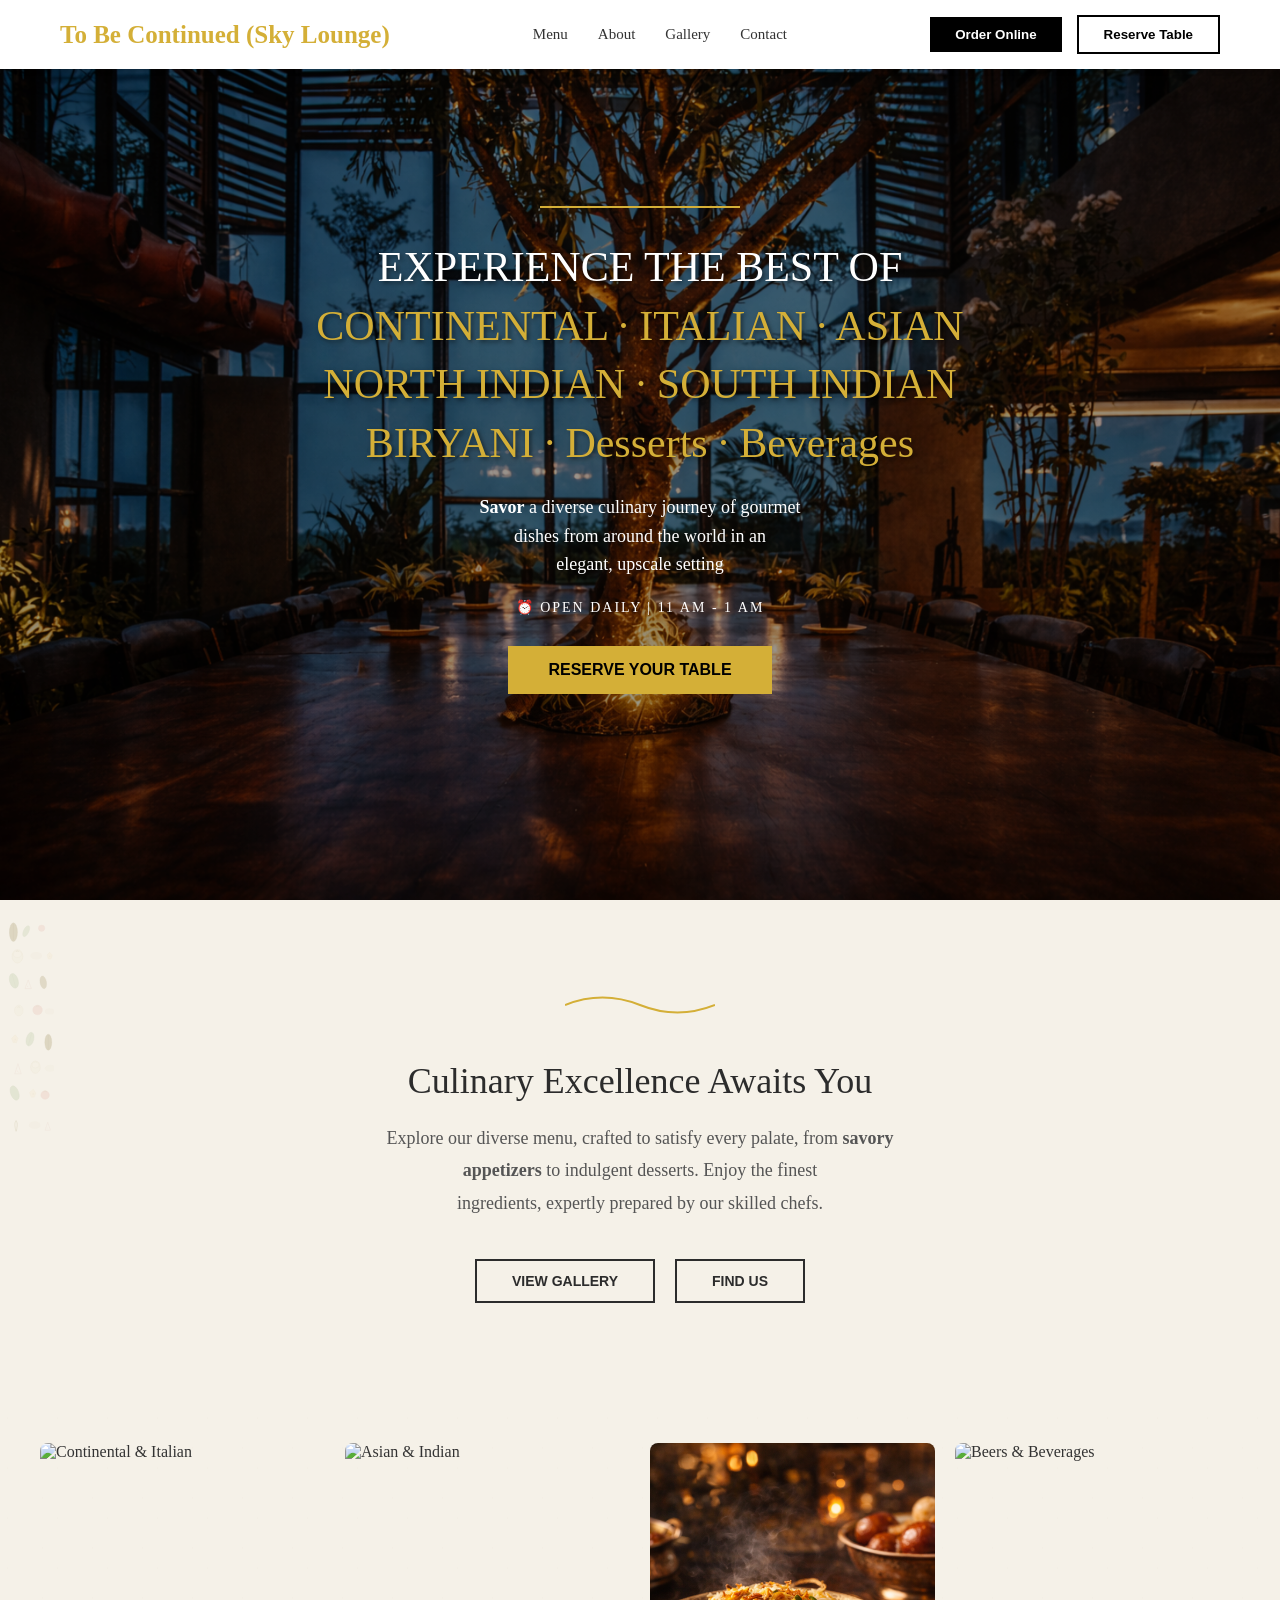
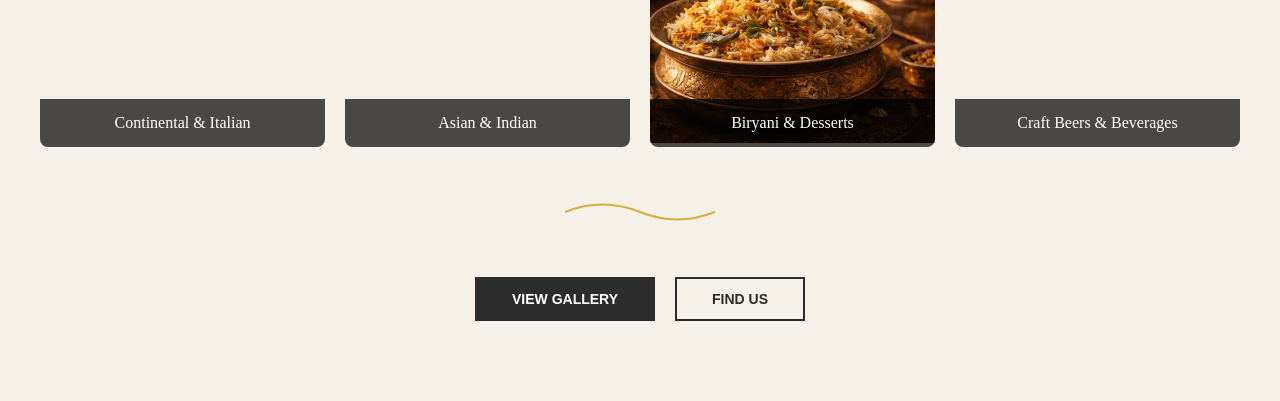
==== index.html @ f885dc2c "Initial commit: Restaurant website with frontend and backend" ====
<!DOCTYPE html>
<html lang="en">
<head>
    <meta charset="UTF-8">
    <meta name="viewport" content="width=device-width, initial-scale=1.0">
    <title>Your Name - Fine Dining Restaurant</title>
    <link rel="stylesheet" href="styles.css">
</head>
<body>
    <!-- Header -->
    <header class="header">
        <div class="container">
            <div class="logo">To Be Continued (Sky Lounge) </div>
            <nav class="nav-menu">
                <a href="#menu">Menu</a>
                <a href="#about">About</a>
                <a href="#gallery">Gallery</a>
                <a href="#contact">Contact</a>
            </nav>
            <div class="header-right">
                <button class="btn-order">Order Online</button>
                <button class="btn-reserve">Reserve Table</button>
            </div>
        </div>
    </header>

    <!-- Hero Section -->
    <section class="hero">
        <div class="hero-overlay"></div>
        <div class="hero-content">
            <div class="decorative-line"></div>
            <h1 class="hero-title">
                EXPERIENCE THE BEST OF<br>
                <span class="cuisine-types">CONTINENTAL · ITALIAN · ASIAN<br>
                NORTH INDIAN · SOUTH INDIAN<br>
                BIRYANI · Desserts · Beverages </span> 
            </h1>
            <p class="hero-subtitle">
                <strong>Savor</strong> a diverse culinary journey of gourmet<br>
                dishes from around the world in an<br>
                elegant, upscale setting
            </p>
            <p class="hours">⏰ OPEN DAILY | 11 AM - 1 AM</p>
            <button class="btn-reserve-large">RESERVE YOUR TABLE</button>
        </div>
    </section>

    <!-- About Section -->
    <section class="about">
        <div class="about-wrapper">
            <div class="decorative-sidebar">
                <div class="food-illustration leaf-1"></div>
                <div class="food-illustration garlic"></div>
                <div class="food-illustration leaf-2"></div>
                <div class="food-illustration tomato"></div>
                <div class="food-illustration cheese"></div>
                <div class="food-illustration leaf-3"></div>
            </div>
            <div class="container">
                <div class="decorative-divider"></div>
                <h2 class="section-title">Culinary Excellence Awaits You</h2>
                <p class="section-description">
                    Explore our diverse menu, crafted to satisfy every palate, from <strong>savory<br>
                    appetizers</strong> to indulgent desserts. Enjoy the finest<br>
                    ingredients, expertly prepared by our skilled chefs.
                </p>
                <div class="button-group">
                    <button class="btn-outline">VIEW GALLERY</button>
                    <button class="btn-outline">FIND US</button>
                </div>
            </div>
        </div>
    </section>

    <!-- Menu Gallery -->
    <section class="menu-gallery">
        <div class="gallery-grid">
            <div class="gallery-item">
                <img src="images/continental.jpg" alt="Continental & Italian">
                <div class="gallery-caption">Continental & Italian</div>
            </div>
            <div class="gallery-item">
                <img src="images/asian.jpg" alt="Asian & Indian">
                <div class="gallery-caption">Asian & Indian</div>
            </div>
            <div class="gallery-item">
                <img src="images/biryani.png" alt="Biryani & Desserts">
                <div class="gallery-caption">Biryani & Desserts</div>
            </div>
            <div class="gallery-item">
                <img src="images/beverages.png" alt="Beers & Beverages">
                <div class="gallery-caption">Craft Beers & Beverages</div>
            </div>
        </div>
        <div class="decorative-divider"></div>
        <div class="button-group">
            <button class="btn-dark">VIEW GALLERY</button>
            <button class="btn-outline">FIND US</button>
        </div>
    </section>

    <!-- Reservation Modal -->
    <div id="reservationModal" class="modal">
        <div class="modal-content">
            <span class="close">&times;</span>
            <h2>Reserve Your Table</h2>
            <form id="reservationForm">
                <input type="text" id="name" placeholder="Your Name" required>
                <input type="email" id="email" placeholder="Email" required>
                <input type="tel" id="phone" placeholder="Phone Number" required>
                <input type="date" id="date" required>
                <input type="time" id="time" required>
                <input type="number" id="guests" placeholder="Number of Guests" min="1" required>
                <button type="submit" class="btn-submit">CONFIRM RESERVATION</button>
            </form>
        </div>
    </div>

    <script src="script.js"></script>
</body>
</html>
---- styles.css ----
* {
    margin: 0;
    padding: 0;
    box-sizing: border-box;
}

body {
    font-family: 'Georgia', serif;
    color: #333;
    overflow-x: hidden;
}

.container {
    max-width: 1200px;
    margin: 0 auto;
    padding: 0 20px;
}

/* Header */
.header {
    position: fixed;
    top: 0;
    width: 100%;
    background: white;
    padding: 15px 0;
    z-index: 1000;
    box-shadow: 0 2px 5px rgba(0,0,0,0.1);
}

.header .container {
    display: flex;
    justify-content: space-between;
    align-items: center;
}

.logo {
    font-size: 25px;
    color: #d4af37;
    font-weight: bold;
}

.nav-menu {
    display: flex;
    gap: 30px;
}

.nav-menu a {
    color: #333;
    text-decoration: none;
    font-size: 15px;
    transition: color 0.3s;
}

.nav-menu a:hover {
    color: #d4af37;
}

.header-right {
    display: flex;
    align-items: center;
    gap: 15px;
}

.btn-order {
    background: #000;
    color: white;
    border: none;
    padding: 10px 25px;
    font-weight: bold;
    cursor: pointer;
    transition: all 0.3s;
}

.btn-order:hover {
    background: #333;
}

.btn-reserve {
    background: white;
    color: #000;
    border: 2px solid #000;
    padding: 10px 25px;
    font-weight: bold;
    cursor: pointer;
    transition: all 0.3s;
}

.btn-reserve:hover {
    background: #000;
    color: white;
}

/* Hero Section */
.hero {
    position: relative;
    height: 100vh;
    background: url('images/hero-bg.png') center/cover no-repeat;
    display: flex;
    align-items: center;
    justify-content: center;
    text-align: center;
    color: white;
}

.hero-overlay {
    position: absolute;
    top: 0;
    left: 0;
    width: 100%;
    height: 100%;
    background: rgba(0, 0, 0, 0.4);
}

.hero-content {
    position: relative;
    z-index: 1;
    max-width: 800px;
}

.decorative-line {
    width: 200px;
    height: 2px;
    background: #d4af37;
    margin: 0 auto 30px;
}

.hero-title {
    font-size: 42px;
    font-weight: normal;
    line-height: 1.4;
    margin-bottom: 20px;
    text-shadow: 2px 2px 4px rgba(0, 0, 0, 0.5);
}

.cuisine-types {
    color: #d4af37;
}

.hero-subtitle {
    font-size: 18px;
    line-height: 1.6;
    margin-bottom: 20px;
}

.hours {
    font-size: 14px;
    margin-bottom: 30px;
    letter-spacing: 2px;
}

.btn-reserve-large {
    background: #d4af37;
    color: #000;
    border: none;
    padding: 15px 40px;
    font-size: 16px;
    font-weight: bold;
    cursor: pointer;
    transition: all 0.3s;
}

.btn-reserve-large:hover {
    background: #f0c14b;
    transform: scale(1.05);
}

/* About Section */
.about {
    padding: 80px 20px;
    background: #f5f1e8;
    text-align: center;
    position: relative;
    overflow: visible;
}

.about::before {
    content: '';
    position: absolute;
    top: 0;
    left: 0;
    width: 200px;
    height: 100%;
    background-image: url('images/decorative-left.svg');
    background-repeat: no-repeat;
    background-position: left center;
    background-size: contain;
    pointer-events: none;
    z-index: 1;
}

.about-wrapper {
    position: relative;
    z-index: 2;
}

.decorative-sidebar {
    display: none;
}

.food-illustration {
    display: none;
}

.decorative-divider {
    width: 150px;
    height: 50px;
    margin: 0 auto 30px;
    background: url('data:image/svg+xml,<svg xmlns="http://www.w3.org/2000/svg" viewBox="0 0 150 50"><path d="M0,25 Q37.5,10 75,25 T150,25" stroke="%23d4af37" fill="none" stroke-width="2"/></svg>') center/contain no-repeat;
}

.section-title {
    font-size: 36px;
    color: #2c2c2c;
    margin-bottom: 20px;
    font-weight: normal;
}

.section-description {
    font-size: 18px;
    line-height: 1.8;
    color: #555;
    margin-bottom: 40px;
}

.button-group {
    display: flex;
    gap: 20px;
    justify-content: center;
    margin-top: 40px;
}

.btn-outline {
    background: transparent;
    border: 2px solid #2c2c2c;
    color: #2c2c2c;
    padding: 12px 35px;
    font-size: 14px;
    font-weight: bold;
    cursor: pointer;
    transition: all 0.3s;
}

.btn-outline:hover {
    background: #2c2c2c;
    color: white;
}

.btn-dark {
    background: #2c2c2c;
    border: 2px solid #2c2c2c;
    color: white;
    padding: 12px 35px;
    font-size: 14px;
    font-weight: bold;
    cursor: pointer;
    transition: all 0.3s;
}

.btn-dark:hover {
    background: #000;
}

/* Menu Gallery */
.menu-gallery {
    padding: 60px 20px 80px;
    background: #f5f1e8;
    position: relative;
    overflow: hidden;
}

.menu-gallery::before {
    content: '';
    position: absolute;
    top: 0;
    left: 0;
    width: 100%;
    height: 100%;
    background-image: 
        radial-gradient(circle at 15% 70%, rgba(210, 180, 140, 0.03) 1px, transparent 1px),
        radial-gradient(circle at 85% 30%, rgba(210, 180, 140, 0.03) 1px, transparent 1px);
    background-size: 50px 50px;
    pointer-events: none;
}

.menu-gallery::after {
    content: '';
    position: absolute;
    top: -2px;
    left: 0;
    width: 100%;
    height: 30px;
    background: 
        radial-gradient(circle at 25px 0, transparent 25px, #f5f1e8 25px) 0 0,
        radial-gradient(circle at 75px 0, transparent 25px, #f5f1e8 25px) 50px 0;
    background-size: 50px 30px;
    background-repeat: repeat-x;
}

.gallery-grid {
    display: grid;
    grid-template-columns: repeat(4, 1fr);
    gap: 20px;
    max-width: 1200px;
    margin: 0 auto 40px;
}

.gallery-item {
    position: relative;
    overflow: hidden;
    border-radius: 8px;
    cursor: pointer;
}

.gallery-item img {
    width: 100%;
    height: 300px;
    object-fit: cover;
    transition: transform 0.3s;
}

.gallery-item:hover img {
    transform: scale(1.1);
}

.gallery-caption {
    position: absolute;
    bottom: 0;
    left: 0;
    right: 0;
    background: rgba(0, 0, 0, 0.7);
    color: white;
    padding: 15px;
    text-align: center;
    font-size: 16px;
}

/* Modal */
.modal {
    display: none;
    position: fixed;
    z-index: 2000;
    left: 0;
    top: 0;
    width: 100%;
    height: 100%;
    background: rgba(0, 0, 0, 0.7);
}

.modal-content {
    background: white;
    margin: 5% auto;
    padding: 40px;
    width: 90%;
    max-width: 500px;
    border-radius: 10px;
    position: relative;
}

.close {
    position: absolute;
    right: 20px;
    top: 15px;
    font-size: 30px;
    cursor: pointer;
    color: #999;
}

.close:hover {
    color: #000;
}

.modal-content h2 {
    margin-bottom: 30px;
    color: #2c2c2c;
}

.modal-content form {
    display: flex;
    flex-direction: column;
    gap: 15px;
}

.modal-content input {
    padding: 12px;
    border: 1px solid #ddd;
    border-radius: 5px;
    font-size: 14px;
}

.btn-submit {
    background: #d4af37;
    color: #000;
    border: none;
    padding: 15px;
    font-weight: bold;
    cursor: pointer;
    margin-top: 10px;
    transition: all 0.3s;
}

.btn-submit:hover {
    background: #f0c14b;
}

/* Responsive */
@media (max-width: 768px) {
    .gallery-grid {
        grid-template-columns: repeat(2, 1fr);
    }
    
    .hero-title {
        font-size: 28px;
    }
    
    .section-title {
        font-size: 28px;
    }
    
    .button-group {
        flex-direction: column;
        align-items: center;
    }
}
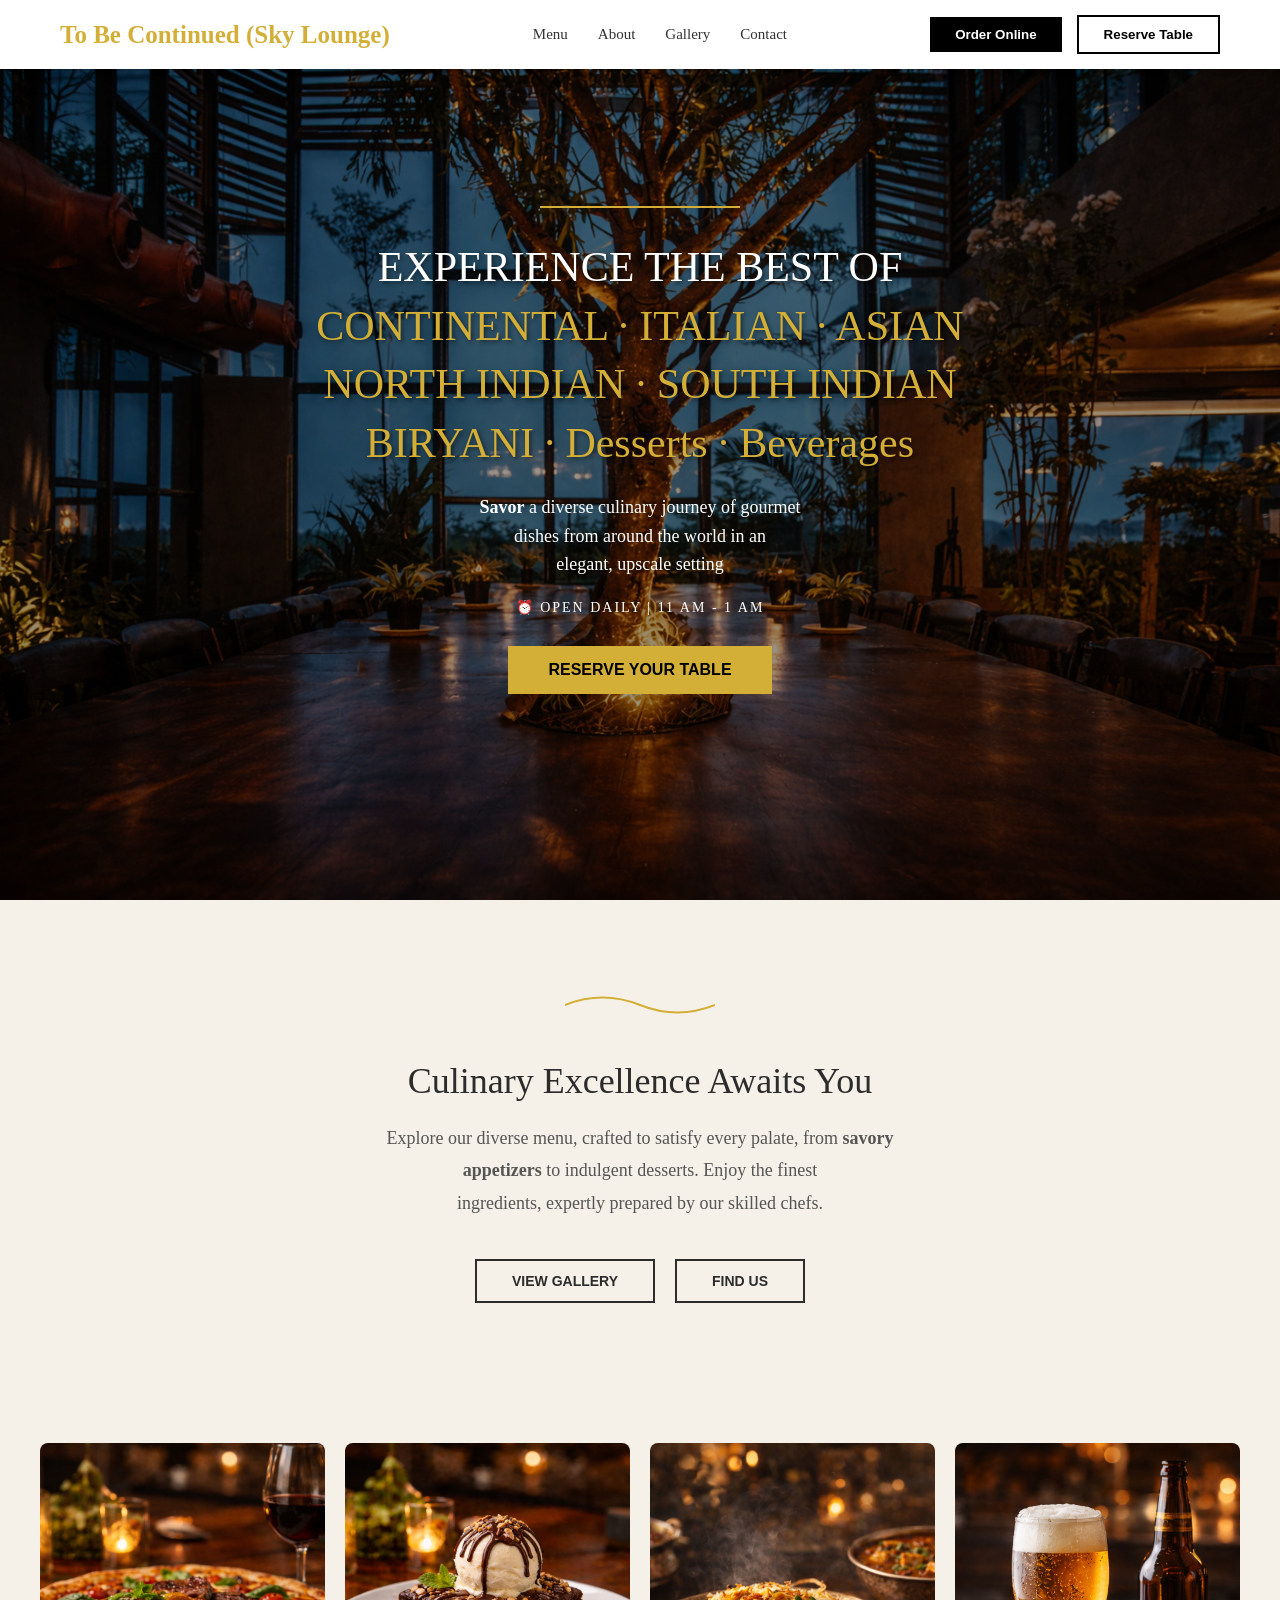
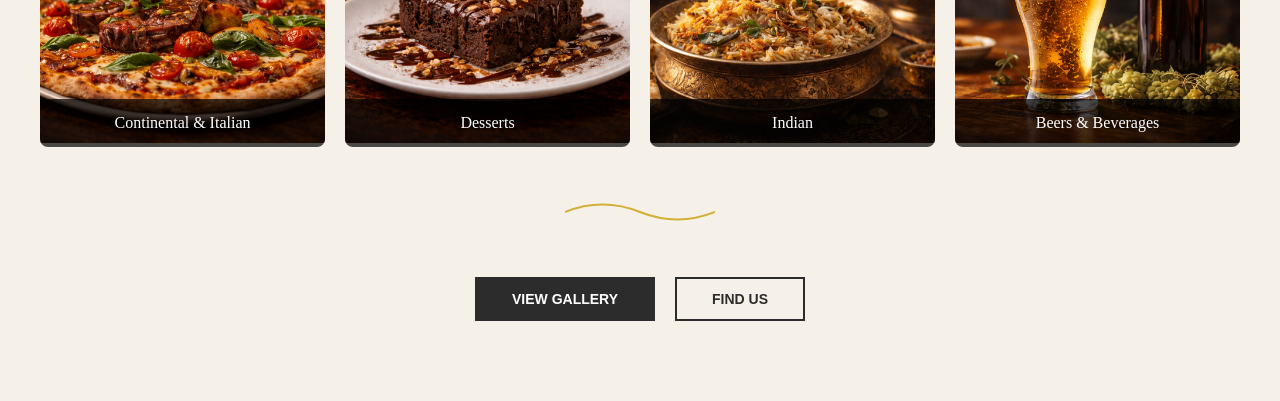
==== commit 74b18dc0: "Update images and fix decorative elements" ====
--- a/index.html
+++ b/index.html
@@ -76,20 +76,20 @@
     <section class="menu-gallery">
         <div class="gallery-grid">
             <div class="gallery-item">
-                <img src="images/continental.jpg" alt="Continental & Italian">
+                <img src="images/continental.png" alt="Continental & Italian">
                 <div class="gallery-caption">Continental & Italian</div>
             </div>
             <div class="gallery-item">
-                <img src="images/asian.jpg" alt="Asian & Indian">
-                <div class="gallery-caption">Asian & Indian</div>
+                <img src="images/dessert.png" alt="Desserts">
+                <div class="gallery-caption">Desserts</div>
             </div>
             <div class="gallery-item">
-                <img src="images/biryani.png" alt="Biryani & Desserts">
-                <div class="gallery-caption">Biryani & Desserts</div>
+                <img src="images/biryani.png" alt="Indian">
+                <div class="gallery-caption">Indian</div>
             </div>
             <div class="gallery-item">
                 <img src="images/beverages.png" alt="Beers & Beverages">
-                <div class="gallery-caption">Craft Beers & Beverages</div>
+                <div class="gallery-caption">Beers & Beverages</div>
             </div>
         </div>
         <div class="decorative-divider"></div>
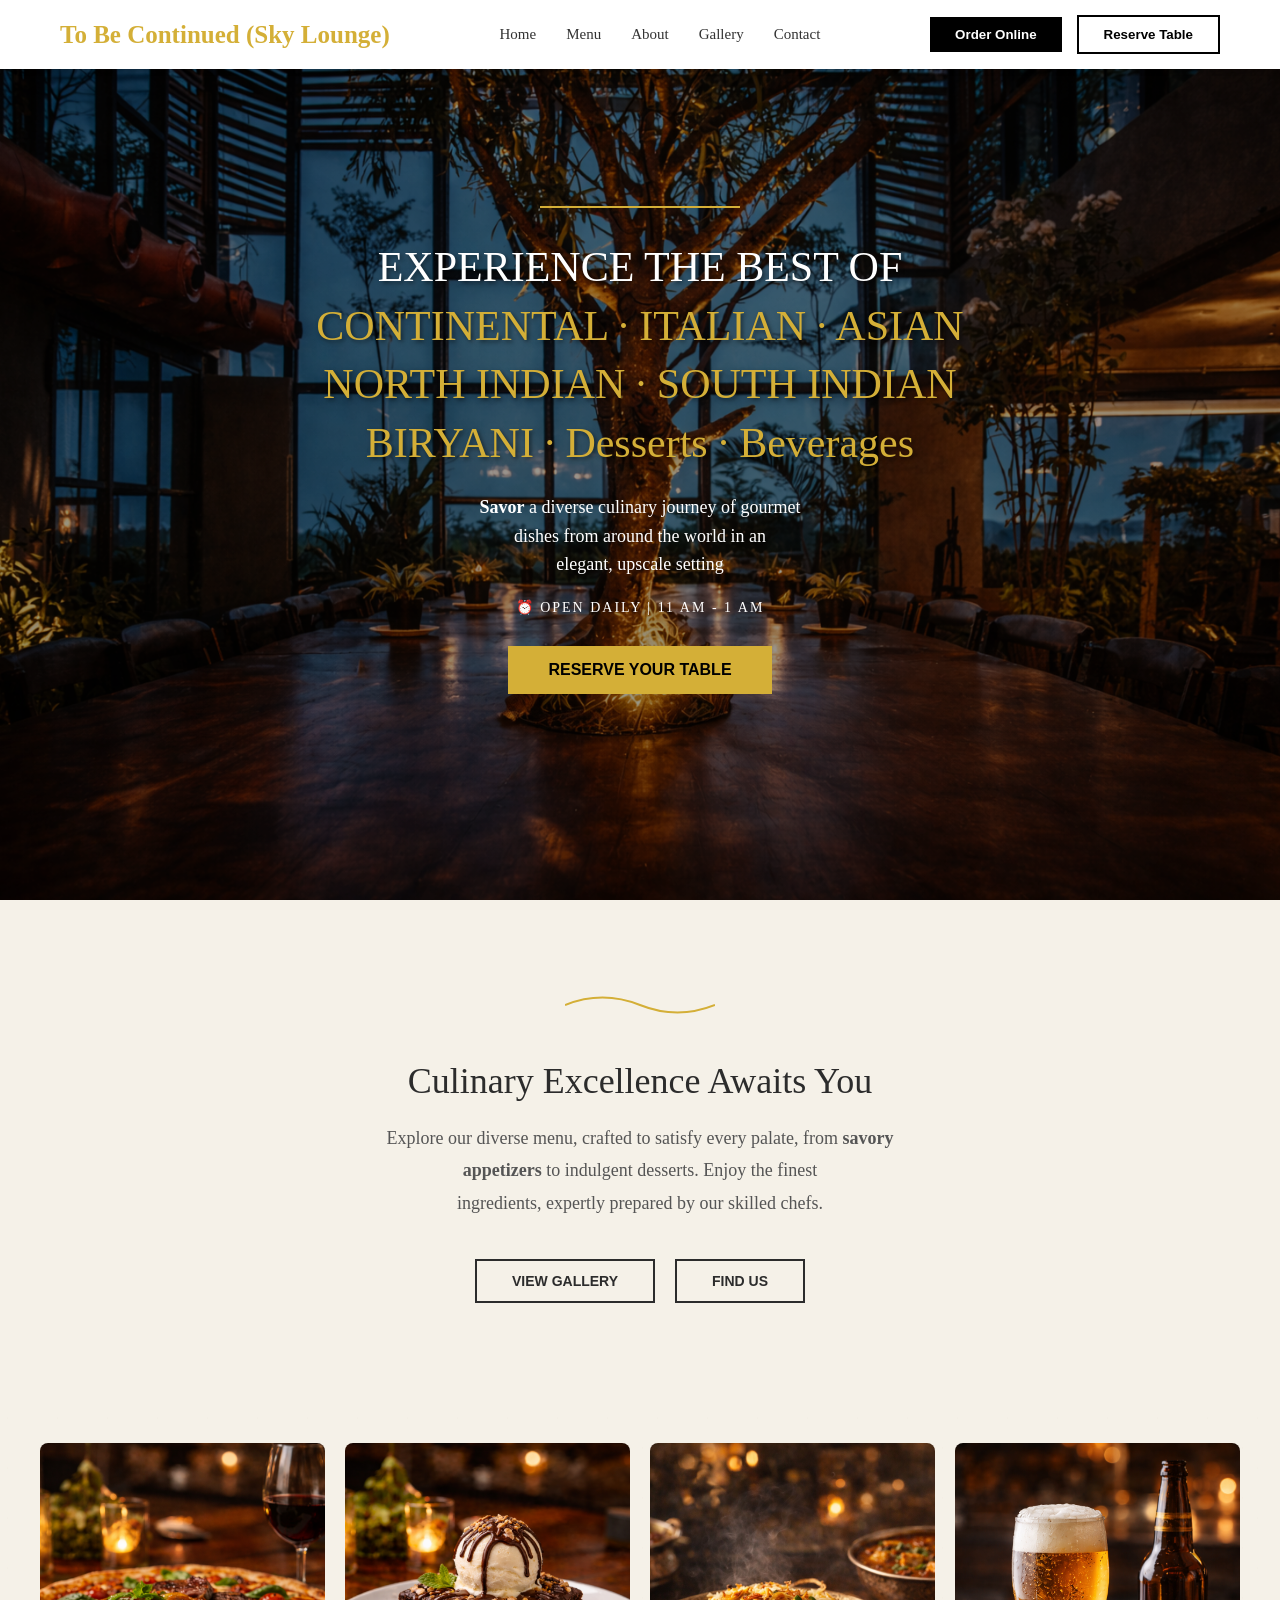
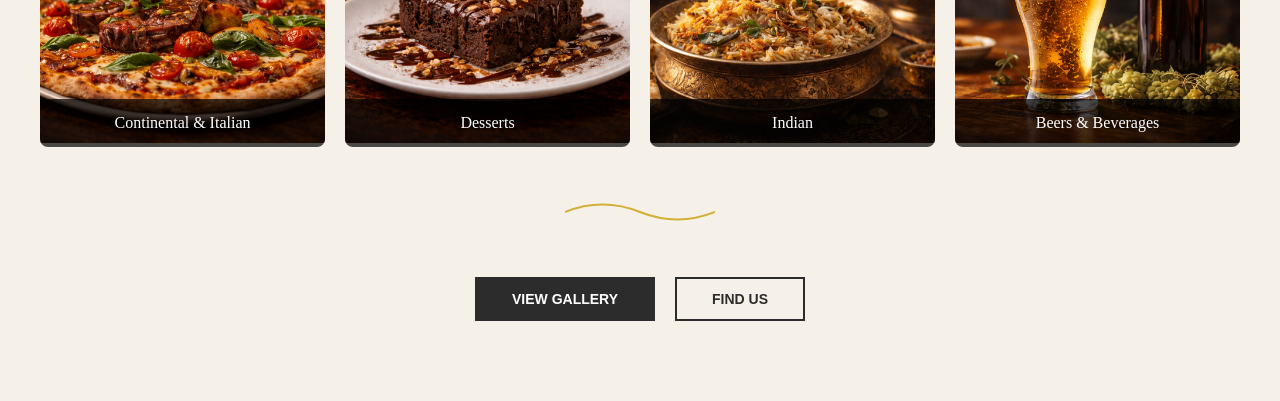
==== commit 89d2db72: "Add contact page with Visit Us section" ====
--- a/index.html
+++ b/index.html
@@ -3,7 +3,7 @@
 <head>
     <meta charset="UTF-8">
     <meta name="viewport" content="width=device-width, initial-scale=1.0">
-    <title>Your Name - Fine Dining Restaurant</title>
+    <title>To Be Continued - Fine Dining Restaurant</title>
     <link rel="stylesheet" href="styles.css">
 </head>
 <body>
@@ -12,10 +12,11 @@
         <div class="container">
             <div class="logo">To Be Continued (Sky Lounge) </div>
             <nav class="nav-menu">
+                <a href="index.html">Home</a>
                 <a href="#menu">Menu</a>
                 <a href="#about">About</a>
                 <a href="#gallery">Gallery</a>
-                <a href="#contact">Contact</a>
+                <a href="contact.html">Contact</a>
             </nav>
             <div class="header-right">
                 <button class="btn-order">Order Online</button>
--- a/styles.css
+++ b/styles.css
@@ -421,3 +421,177 @@
         align-items: center;
     }
 }
+
+
+/* Contact Page Styles */
+.contact-hero {
+    padding: 150px 20px 80px;
+    background: #f5f1e8;
+    text-align: center;
+}
+
+.contact-title {
+    font-size: 48px;
+    color: #2c2c2c;
+    margin-bottom: 10px;
+    font-weight: normal;
+}
+
+.contact-subtitle {
+    font-size: 32px;
+    color: #d4af37;
+    margin-bottom: 20px;
+}
+
+.contact-description {
+    font-size: 18px;
+    color: #555;
+    max-width: 600px;
+    margin: 0 auto;
+}
+
+.contact-content {
+    padding: 80px 20px;
+    background: #2c2c2c;
+}
+
+.contact-grid {
+    display: grid;
+    grid-template-columns: 1fr 1fr;
+    gap: 60px;
+    max-width: 1200px;
+    margin: 0 auto;
+}
+
+.contact-info {
+    display: flex;
+    flex-direction: column;
+    gap: 30px;
+}
+
+.info-card {
+    background: rgba(255, 255, 255, 0.05);
+    padding: 25px;
+    border-radius: 8px;
+    border-left: 3px solid #d4af37;
+}
+
+.info-icon {
+    font-size: 32px;
+    margin-bottom: 10px;
+}
+
+.info-card h3 {
+    color: #d4af37;
+    font-size: 20px;
+    margin-bottom: 10px;
+    font-weight: normal;
+}
+
+.info-card p {
+    color: #ccc;
+    line-height: 1.6;
+    font-size: 15px;
+}
+
+.social-links {
+    display: flex;
+    gap: 15px;
+    margin-top: 20px;
+}
+
+.social-icon {
+    width: 50px;
+    height: 50px;
+    background: rgba(212, 175, 55, 0.1);
+    border: 2px solid #d4af37;
+    display: flex;
+    align-items: center;
+    justify-content: center;
+    border-radius: 8px;
+    font-size: 24px;
+    text-decoration: none;
+    transition: all 0.3s;
+}
+
+.social-icon:hover {
+    background: #d4af37;
+    transform: translateY(-3px);
+}
+
+.booking-buttons {
+    margin-top: 30px;
+}
+
+.booking-buttons h3 {
+    color: #d4af37;
+    font-size: 22px;
+    margin-bottom: 20px;
+    font-weight: normal;
+}
+
+.btn-booking {
+    background: transparent;
+    border: 2px solid #d4af37;
+    color: #d4af37;
+    padding: 12px 25px;
+    margin: 5px;
+    cursor: pointer;
+    transition: all 0.3s;
+    font-size: 14px;
+}
+
+.btn-booking:hover {
+    background: #d4af37;
+    color: #000;
+}
+
+.contact-image {
+    position: relative;
+    border-radius: 12px;
+    overflow: hidden;
+    height: 600px;
+}
+
+.contact-image img {
+    width: 100%;
+    height: 100%;
+    object-fit: cover;
+}
+
+.image-overlay {
+    position: absolute;
+    bottom: 20px;
+    right: 20px;
+}
+
+.btn-map {
+    background: #d4af37;
+    color: #000;
+    border: none;
+    padding: 12px 30px;
+    font-weight: bold;
+    cursor: pointer;
+    border-radius: 5px;
+    transition: all 0.3s;
+}
+
+.btn-map:hover {
+    background: #f0c14b;
+    transform: scale(1.05);
+}
+
+/* Responsive */
+@media (max-width: 768px) {
+    .contact-grid {
+        grid-template-columns: 1fr;
+    }
+    
+    .contact-title {
+        font-size: 36px;
+    }
+    
+    .contact-image {
+        height: 400px;
+    }
+}
